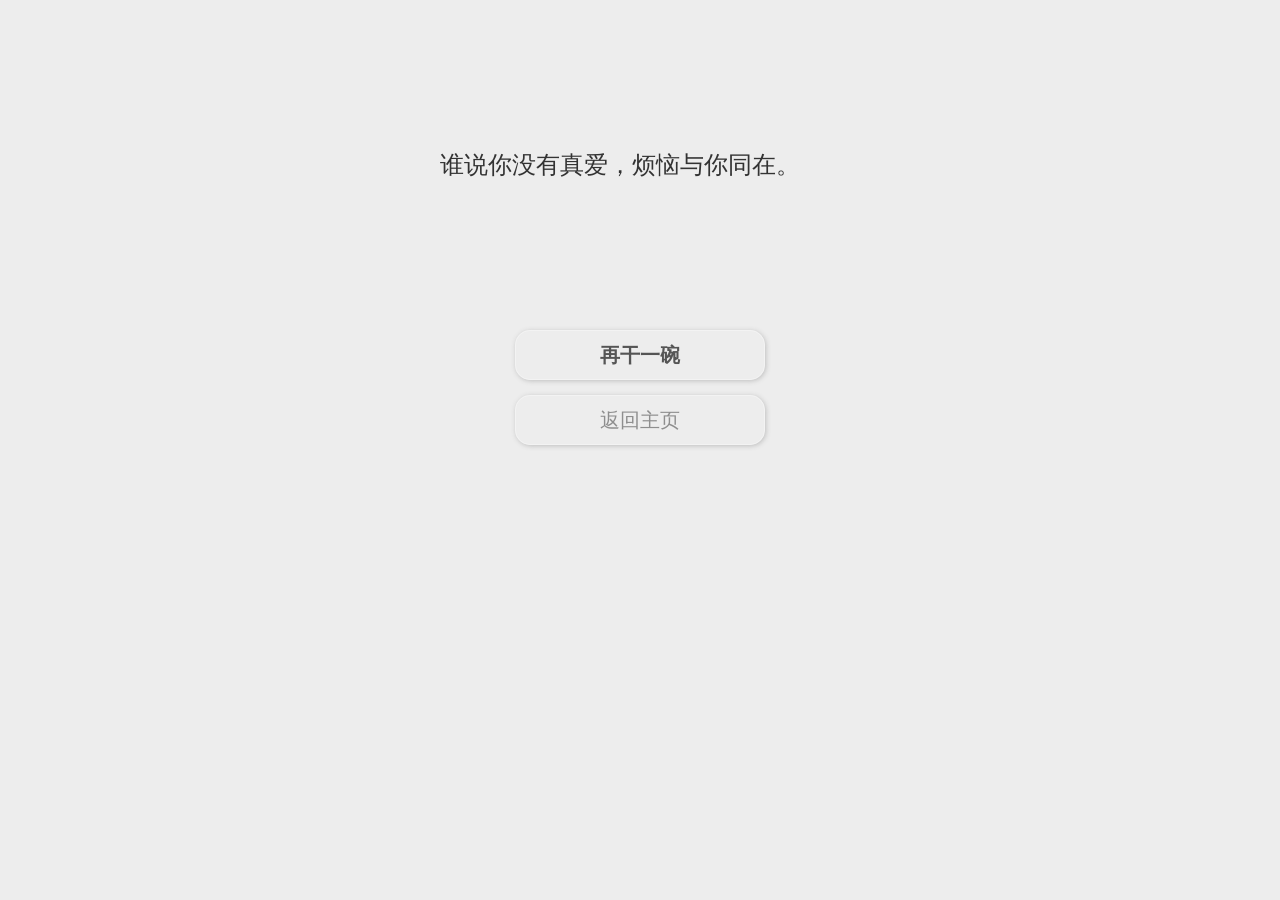
==== chicken_soup/chicken_soup.html @ f713a681 "Add files via upload" ====
<!DOCTYPE html>
<html lang="zh-CN">
<head>
    <meta charset="UTF-8">
    <meta name="viewport" content="width=device-width, initial-scale=1.0">
    <title>毒鸡汤 - 每日一扎</title>
    <link rel="manifest" href="manifest.json">
    <link rel="apple-touch-icon" href="icon.png">
    <link rel="icon" href="icon.png" type="image/png">
    <style>
        * {
            box-sizing: border-box;
            margin: 0;
            padding: 0;
        }

        body {
            background-color: rgb(237, 237, 237); 
            font-family: -apple-system, BlinkMacSystemFont, "Segoe UI", Roboto, "Helvetica Neue", Arial, sans-serif;
            display: flex;
            justify-content: center;
            min-height: 100vh; 
            color: rgb(0, 0, 0);
        }

        .container {
            width: 100%;
            max-width: 480px;
            display: flex;
            flex-direction: column;
            align-items: center;
            padding: 40px 20px 30px;
            position: relative;
        }

        .quote-box {
            width: 100%;
            min-height: 250px; 
            display: flex;
            /* 改为 flex-start 让整体靠左对齐，如果想居中偏左可以留着 center */
            justify-content: flex-start; 
            align-items: center;
            margin-bottom: 40px;
            padding: 0 20px;
        }

        .quote-text {
            font-size: 24px;
            line-height: 1.6;
            color: #333;
            font-weight: 500;
            /* 重点修改：文字左对齐 */
            text-align: left; 
            transition: opacity 0.5s ease;
            opacity: 1;
        }

        .quote-text.fade-out {
            opacity: 0;
        }

        .button-group {
            width: 100%;
            display: flex;
            flex-direction: column;
            align-items: center;
            gap: 15px; 
        }

        .nav-btn {
            width: 250px;
            height: 50px;
            padding: 0 10px;
            font-size: 20px;
            color: rgb(142, 142, 142);
            background-color: transparent;
            border: 1px solid rgb(243, 243, 243);
            border-radius: 15px; 
            box-shadow: 1px 1px 5px rgb(191, 191, 191); 
            cursor: pointer;
            transition: all 0.2s ease;
            text-decoration: none;
            
            /* 重点保留：按钮内部元素居中对齐 */
            display: flex;
            justify-content: center;
            align-items: center;
            text-align: center;
            outline: none;
        }

        .nav-btn:active {
            opacity: 0.6;
            box-shadow: none;
        }
        
        .primary-btn {
            color: #555;
            font-weight: bold;
        }
    </style>
</head>
<body>

    <div class="container">
        
        <div class="quote-box">
            <div id="quote-text" class="quote-text">正在熬制鸡汤...</div>
        </div>

        <div class="button-group">
            <button id="refresh-btn" class="nav-btn primary-btn">再干一碗</button>
            <a href="../index.html" class="nav-btn">返回主页</a>
        </div>

    </div>

    <script src="data.js"></script>

    <script>
        const quoteElement = document.getElementById('quote-text');
        const refreshBtn = document.getElementById('refresh-btn');

        function generateQuote() {
            quoteElement.classList.add('fade-out');

            setTimeout(() => {
                // 这里的 soulQuotes 就是从 data.js 里读取出来的
                const randomIndex = Math.floor(Math.random() * soulQuotes.length);
                quoteElement.innerText = soulQuotes[randomIndex];
                
                quoteElement.classList.remove('fade-out');
            }, 300);
        }

        refreshBtn.addEventListener('click', generateQuote);
        window.onload = generateQuote;
    </script>
</body>
</html>
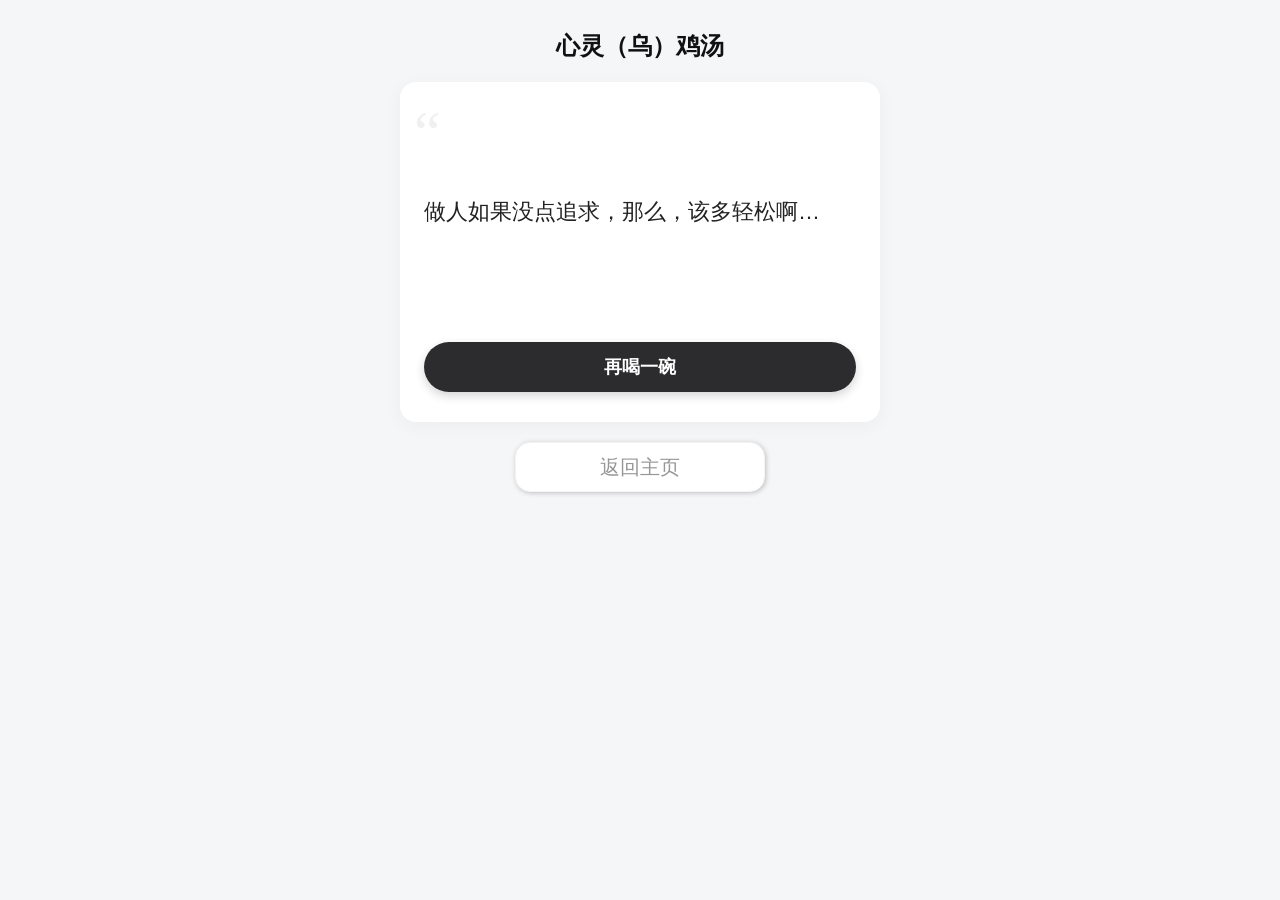
==== commit 44d91718: "Add files via upload" ====
--- a/chicken_soup/chicken_soup.html
+++ b/chicken_soup/chicken_soup.html
@@ -2,12 +2,13 @@
 <html lang="zh-CN">
 <head>
     <meta charset="UTF-8">
-    <meta name="viewport" content="width=device-width, initial-scale=1.0">
-    <title>毒鸡汤 - 每日一扎</title>
+    <meta name="viewport" content="width=device-width, initial-scale=1.0, maximum-scale=1.0, user-scalable=no">
+    <title>心灵（乌）鸡汤</title>
     <link rel="manifest" href="manifest.json">
     <link rel="apple-touch-icon" href="icon.png">
     <link rel="icon" href="icon.png" type="image/png">
     <style>
+        /* 基础重置与规范 */
         * {
             box-sizing: border-box;
             margin: 0;
@@ -15,105 +16,161 @@
         }
 
         body {
-            background-color: rgb(237, 237, 237); 
+            background-color: #f5f6f8; /* 浅灰背景色 */
             font-family: -apple-system, BlinkMacSystemFont, "Segoe UI", Roboto, "Helvetica Neue", Arial, sans-serif;
-            display: flex;
-            justify-content: center;
-            min-height: 100vh; 
-            color: rgb(0, 0, 0);
-        }
-
-        .container {
+            color: #333;
+            display: flex;
+            flex-direction: column;
+            align-items: center;
+            justify-content: flex-start;
+            min-height: 100vh;
+            padding: 30px 15px;
+        }
+
+        /* 外部主标题 */
+        .main-title {
+            font-size: 24px;
+            font-weight: 600;
+            text-align: center;
+            margin-bottom: 20px;
+            color: #111;
+            width: 100%;
+        }
+
+        /* 主体卡片容器 */
+        .card {
+            background-color: #fff;
+            border-radius: 16px;
+            box-shadow: 0 4px 20px rgba(0, 0, 0, 0.04);
+            padding: 30px 24px;
             width: 100%;
             max-width: 480px;
             display: flex;
             flex-direction: column;
             align-items: center;
-            padding: 40px 20px 30px;
+        }
+
+        /* 鸡汤文本展示区 */
+        .quote-box {
+            width: 100%;
+            min-height: 200px; 
+            display: flex;
+            flex-direction: column;
+            justify-content: center; 
+            align-items: flex-start;
+            margin-bottom: 30px;
             position: relative;
         }
 
-        .quote-box {
-            width: 100%;
-            min-height: 250px; 
-            display: flex;
-            /* 改为 flex-start 让整体靠左对齐，如果想居中偏左可以留着 center */
-            justify-content: flex-start; 
-            align-items: center;
-            margin-bottom: 40px;
-            padding: 0 20px;
+        /* 装饰性引号背景 */
+        .quote-mark {
+            font-size: 60px;
+            color: #f0f0f0;
+            font-family: Georgia, serif;
+            line-height: 1;
+            position: absolute;
+            top: -10px;
+            left: -10px;
+            z-index: 0;
         }
 
         .quote-text {
-            font-size: 24px;
+            font-size: 22px;
             line-height: 1.6;
-            color: #333;
+            color: #222;
             font-weight: 500;
-            /* 重点修改：文字左对齐 */
-            text-align: left; 
-            transition: opacity 0.5s ease;
+            text-align: justify; 
+            transition: opacity 0.4s ease;
             opacity: 1;
+            z-index: 1;
+            position: relative;
+            width: 100%;
         }
 
         .quote-text.fade-out {
             opacity: 0;
         }
 
+        /* 按钮组 */
         .button-group {
             width: 100%;
             display: flex;
             flex-direction: column;
-            align-items: center;
-            gap: 15px; 
-        }
-
-        .nav-btn {
+            gap: 15px;
+        }
+
+        /* 核心按钮样式 */
+        .btn {
+            width: 100%;
+            height: 50px;
+            border-radius: 25px; /* 药丸形状 */
+            font-size: 18px;
+            font-weight: 600;
+            display: flex;
+            justify-content: center;
+            align-items: center;
+            cursor: pointer;
+            transition: all 0.2s ease;
+            outline: none;
+            text-decoration: none;
+            -webkit-tap-highlight-color: transparent;
+        }
+
+        /* 主要按钮（再喝一碗） */
+        .primary-btn {
+            background-color: #2c2c2e;
+            color: #fff;
+            border: none;
+            box-shadow: 0 4px 10px rgba(44, 44, 46, 0.2);
+        }
+
+        .primary-btn:active {
+            transform: scale(0.96);
+            background-color: #1a1a1b;
+        }
+
+        /* 返回按钮 */
+        .back-btn {
+            margin-top: 20px;
             width: 250px;
             height: 50px;
-            padding: 0 10px;
             font-size: 20px;
-            color: rgb(142, 142, 142);
-            background-color: transparent;
+            color: rgb(150, 150, 150);
+            background-color: #fff;
             border: 1px solid rgb(243, 243, 243);
             border-radius: 15px; 
             box-shadow: 1px 1px 5px rgb(191, 191, 191); 
-            cursor: pointer;
-            transition: all 0.2s ease;
+            display: flex;
+            justify-content: center;
+            align-items: center;
             text-decoration: none;
-            
-            /* 重点保留：按钮内部元素居中对齐 */
-            display: flex;
-            justify-content: center;
-            align-items: center;
-            text-align: center;
-            outline: none;
-        }
-
-        .nav-btn:active {
-            opacity: 0.6;
-            box-shadow: none;
-        }
-        
-        .primary-btn {
-            color: #555;
-            font-weight: bold;
-        }
+        }
+
+        .back-btn:active { 
+            background-color: #f0f0f0; 
+            transform: translateY(2px);
+        }
+
     </style>
 </head>
 <body>
 
-    <div class="container">
+    <h1 class="main-title">心灵（乌）鸡汤</h1>
+
+    <div class="card">
         
         <div class="quote-box">
+            <div class="quote-mark">“</div>
             <div id="quote-text" class="quote-text">正在熬制鸡汤...</div>
         </div>
 
         <div class="button-group">
-            <button id="refresh-btn" class="nav-btn primary-btn">再干一碗</button>
-            <a href="../index.html" class="nav-btn">返回主页</a>
+            <button id="refresh-btn" class="btn primary-btn">再喝一碗</button>
         </div>
 
     </div>
+
+    <a href="../index.html" class="back-btn">返回主页</a>
 
     <script src="data.js"></script>
 
@@ -122,18 +179,32 @@
         const refreshBtn = document.getElementById('refresh-btn');
 
         function generateQuote() {
+            // 防止快速连点导致文字闪烁异常
+            refreshBtn.style.pointerEvents = 'none';
             quoteElement.classList.add('fade-out');
 
             setTimeout(() => {
-                // 这里的 soulQuotes 就是从 data.js 里读取出来的
-                const randomIndex = Math.floor(Math.random() * soulQuotes.length);
-                quoteElement.innerText = soulQuotes[randomIndex];
+                // 安全检查：确保 data.js 成功加载并且有数据
+                if (typeof soulQuotes !== 'undefined' && soulQuotes.length > 0) {
+                    const randomIndex = Math.floor(Math.random() * soulQuotes.length);
+                    quoteElement.innerText = soulQuotes[randomIndex];
+                } else {
+                    quoteElement.innerText = "网络开小差了，获取数据失败...";
+                }
                 
                 quoteElement.classList.remove('fade-out');
-            }, 300);
+                
+                // 等待淡入动画完成后，恢复按钮点击
+                setTimeout(() => {
+                    refreshBtn.style.pointerEvents = 'auto';
+                }, 400);
+
+            }, 300); // 这里的 300ms 是等待 CSS fade-out 动画变透明的时间
         }
 
         refreshBtn.addEventListener('click', generateQuote);
+        
+        // 页面加载完成后自动生成第一句话
         window.onload = generateQuote;
     </script>
 </body>
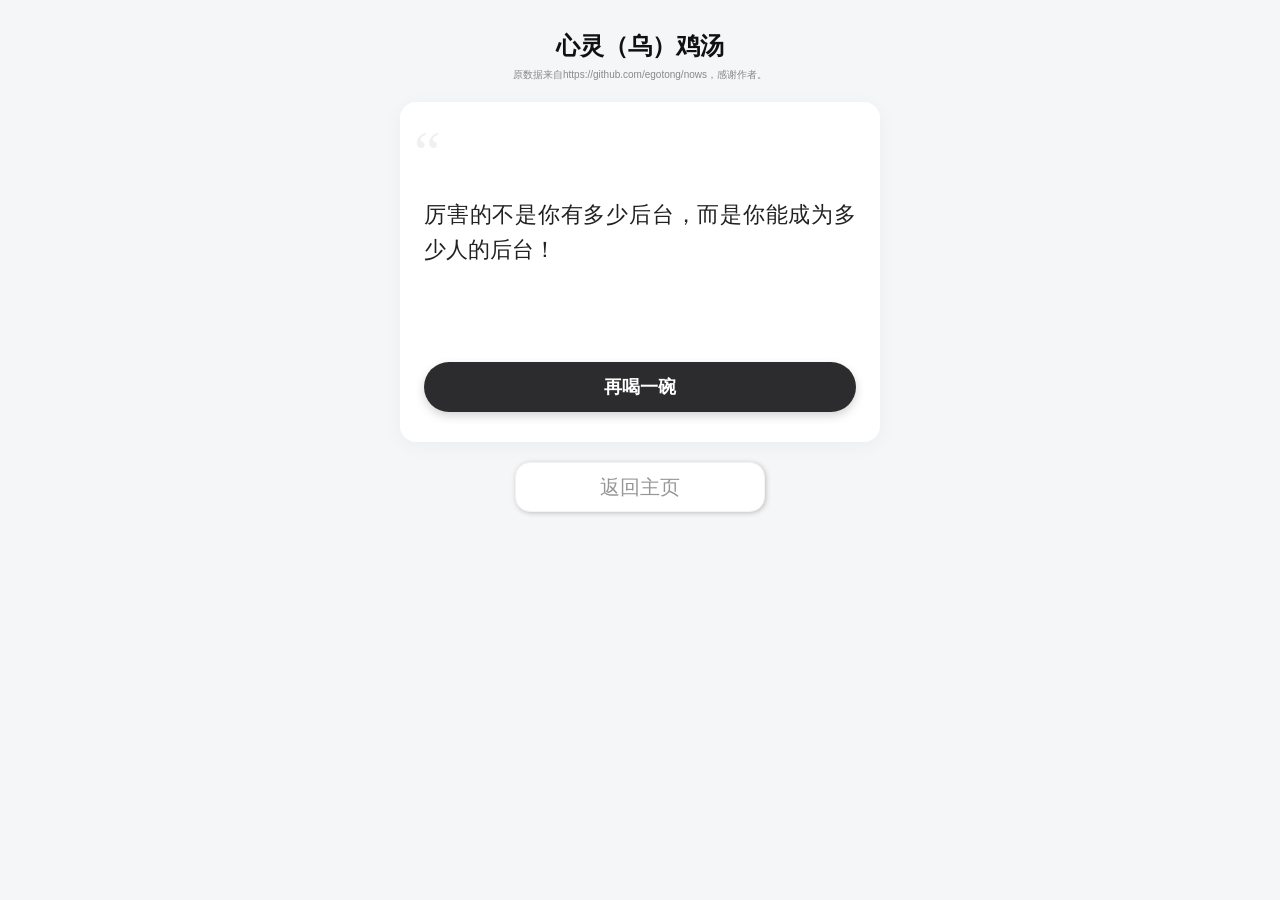
==== commit 73090477: "Add files via upload" ====
--- a/chicken_soup/chicken_soup.html
+++ b/chicken_soup/chicken_soup.html
@@ -1,12 +1,21 @@
 <!DOCTYPE html>
 <html lang="zh-CN">
+
 <head>
+    <link rel="manifest" href="../manifest.json">
+    <link rel="apple-touch-icon" href="../icon.png">
+    <link rel="icon" href="../icon.png" type="image/png">
     <meta charset="UTF-8">
     <meta name="viewport" content="width=device-width, initial-scale=1.0, maximum-scale=1.0, user-scalable=no">
+
+    <meta name="apple-mobile-web-app-capable" content="yes">
+    <meta name="apple-mobile-web-app-title" content="我的小程序">
+    <meta name="apple-mobile-web-app-status-bar-style" content="default">    
+
+    <link rel="stylesheet" href="../style.css">
+
     <title>心灵（乌）鸡汤</title>
-    <link rel="manifest" href="manifest.json">
-    <link rel="apple-touch-icon" href="icon.png">
-    <link rel="icon" href="icon.png" type="image/png">
+    
     <style>
         /* 基础重置与规范 */
         * {
@@ -155,7 +164,10 @@
 </head>
 <body>
 
-    <h1 class="main-title">心灵（乌）鸡汤</h1>
+    <h1 class="main-title">
+        心灵（乌）鸡汤
+        <span style="display: block; font-size: 10px; color: #888; font-weight: 400; margin-top: 6px;">原数据来自https://github.com/egotong/nows，感谢作者。</span>
+    </h1>
 
     <div class="card">
         
--- a/style.css
+++ b/style.css
@@ -0,0 +1,122 @@
+
+/* 基础重置与排版 */
+* {
+    box-sizing: border-box;
+    margin: 0;
+    padding: 0;
+}
+
+/* 提取自原文件的背景色 */
+body {
+    background-color: rgb(237, 237, 237); 
+    font-family: -apple-system, BlinkMacSystemFont, "Segoe UI", Roboto, "Helvetica Neue", Arial, sans-serif;
+    display: flex;
+    justify-content: center;
+    min-height: 100vh; 
+    color: #333;
+}
+
+/* 移动端视图容器 */
+.container {
+    width: 100%;
+    max-width: 480px;
+    display: flex;
+    flex-direction: column;
+    align-items: center;
+    padding: 50px 20px 30px;
+    position: relative;
+}
+
+/* 标题样式 - 完全复刻 */
+.header-title {
+    font-size: 26px;
+    font-weight: 600;
+    text-align: center;
+    margin-top: 5px;
+    margin-bottom: 15px;
+    color: #111;
+    width: 80%;
+}
+
+/* 按钮组容器 */
+.button-group {
+    width: 80%;
+    display: flex;
+    flex-direction: column;
+    align-items: center;
+}
+
+/* 单个按钮样式 - 完全提取自原文件的内联样式 */
+.nav-btn {
+    width: 250px;
+    height: 50px;
+    margin: 5px 0;
+    padding: 0 10px;
+    font-size: 20px;
+    color: #555;
+    background-color: rgb(250, 250, 250);
+    border: 1px solid rgb(243, 243, 243);
+    border-radius: 15px; 
+    box-shadow: 1px 1px 5px rgb(191, 191, 191); 
+    cursor: pointer;
+    transition: all 0.2s ease;
+    text-align: center;
+    text-decoration: none;
+    display: flex;
+    justify-content: center;
+    align-items: center;
+}
+
+/* 按钮点击时的视觉反馈 */
+.nav-btn:active {
+    opacity: 0.6;
+    box-shadow: none;
+}
+
+/* 底部信息框样式 - 对应原文件最下方的长条文字说明 */
+.footer-box {
+    margin-top: auto; 
+    width: 250px;
+    height: 50px;
+    border: 1px solid rgb(243, 243, 243);
+    border-radius: 15px;
+    background-color: transparent;
+    display: flex;
+    justify-content: center;
+    align-items: center;
+}
+
+@media (min-height: 600px) {
+    .footer-box {
+        position: absolute;
+        bottom: 40px;
+    }
+}
+
+.footer-box p {
+    color: rgb(142, 142, 142);
+    font-size: 10px; /* 原文件底部文字为 10px */
+    text-align: center;
+}
+
+/* 返回按钮 */
+.back-btn {
+    margin-top: 20px;
+    width: 250px;
+    height: 50px;
+    font-size: 20px;
+    color: rgb(150, 150, 150);
+    background-color: #fff;
+    border: 1px solid rgb(243, 243, 243);
+    border-radius: 15px; 
+    box-shadow: 1px 1px 5px rgb(191, 191, 191); 
+    display: flex;
+    justify-content: center;
+    align-items: center;
+    text-decoration: none;
+}
+
+.back-btn:active { 
+    background-color: #f0f0f0; 
+    transform: translateY(2px);
+}
